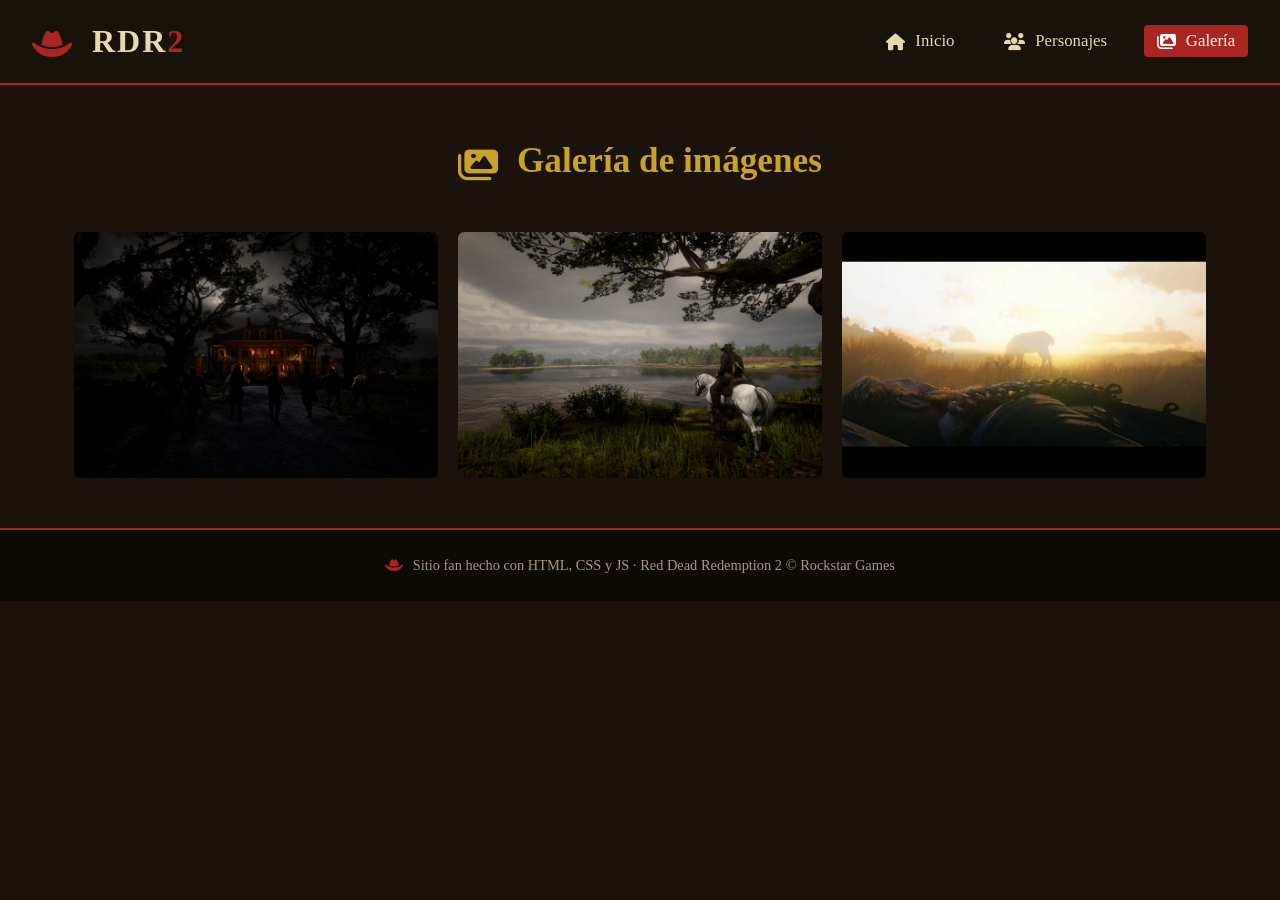
==== galeria.html @ 43a88550 "uso de iconos" ====
<!DOCTYPE html>
<html lang="es">
<head>
    <meta charset="UTF-8">
    <meta name="viewport" content="width=device-width, initial-scale=1.0">
    <title>Red Dead Redemption 2 | Galería</title>
    <link rel="stylesheet" href="https://cdnjs.cloudflare.com/ajax/libs/font-awesome/6.5.1/css/all.min.css">
    <link rel="stylesheet" href="css/estilo.css">
</head>
<body>

    <header class="header">
        <div class="logo">
            <h1><i class="fa-solid fa-hat-cowboy"></i> RDR<span>2</span></h1>
        </div>
        <nav class="nav">
            <ul>
                <li><a href="index.html"><i class="fa-solid fa-house"></i> Inicio</a></li>
                <li><a href="personajes.html"><i class="fa-solid fa-users"></i> Personajes</a></li>
                <li><a href="galeria.html" class="activo"><i class="fa-solid fa-images"></i> Galería</a></li>
            </ul>
        </nav>
    </header>

    <section class="seccion">
        <h2><i class="fa-solid fa-images"></i> Galería de imágenes</h2>

        <div class="galeria">
            <img src="img/galeria1.jpg" alt="Paisaje de RDR2" class="galeria-img">
            <img src="img/galeria2.jpg" alt="Arthur a caballo" class="galeria-img">
            <img src="img/galeria3.jpg" alt="Atardecer en el Oeste" class="galeria-img">
        </div>
    </section>

    <!-- LIGHTBOX -->
    <div class="lightbox" id="lightbox">
        <span class="cerrar-lightbox" id="cerrarLightbox"><i class="fa-solid fa-xmark"></i></span>
        <img src="" alt="Imagen ampliada" id="imgAmpliada">
    </div>

    <footer class="footer">
        <p><i class="fa-solid fa-hat-cowboy"></i> Sitio fan hecho con HTML, CSS y JS · Red Dead Redemption 2 © Rockstar Games</p>
    </footer>

    <script src="js/oper.js"></script>
</body>
</html>
---- css/estilo.css ----
/* ===== RESET ===== */
* {
    margin: 0;
    padding: 0;
    box-sizing: border-box;
}

:root {
    --rojo: #a8261f;
    --rojo-oscuro: #6e1611;
    --crema: #e8d8b0;
    --marron: #3b2a1a;
    --negro: #1a120b;
    --dorado: #c9a227;
}

body {
    font-family: 'Georgia', serif;
    background-color: var(--negro);
    color: var(--crema);
    line-height: 1.6;
}

/* ===== ICONOS (base) ===== */
i.fa-solid,
i.fa-regular,
i.fa-brands {
    margin-right: 6px;
    color: var(--dorado);
    vertical-align: middle;
}

/* ===== HEADER ===== */
.header {
    display: flex;
    justify-content: space-between;
    align-items: center;
    padding: 1rem 2rem;
    background-color: rgba(26, 18, 11, 0.95);
    border-bottom: 2px solid var(--rojo);
    position: sticky;
    top: 0;
    z-index: 100;
}

.logo h1 {
    font-size: 2rem;
    letter-spacing: 2px;
    color: var(--crema);
}

.logo i {
    color: var(--rojo);
    margin-right: 8px;
}

.logo span {
    color: var(--rojo);
}

.nav ul {
    display: flex;
    list-style: none;
    gap: 1.5rem;
}

.nav a {
    color: var(--crema);
    text-decoration: none;
    font-size: 1.05rem;
    padding: 0.4rem 0.8rem;
    border-radius: 4px;
    transition: 0.3s;
}

.nav a i {
    color: inherit;
    margin-right: 6px;
    transition: 0.3s;
}

.nav a:hover,
.nav a.activo {
    background-color: var(--rojo);
    color: #fff;
}

.nav a:hover i,
.nav a.activo i {
    color: #fff;
}

/* ===== HERO ===== */
.hero {
    height: 80vh;
    background: linear-gradient(rgba(0,0,0,0.6), rgba(0,0,0,0.8)),
                url('../img/hero.jpg') center/cover no-repeat;
    display: flex;
    justify-content: center;
    align-items: center;
    text-align: center;
    padding: 2rem;
}

.hero-contenido h2 {
    font-size: 3.5rem;
    color: var(--crema);
    text-shadow: 3px 3px 8px #000;
    margin-bottom: 1rem;
}

.hero-contenido p {
    font-size: 1.2rem;
    max-width: 700px;
    margin: 0 auto 2rem;
}

.btn {
    background-color: var(--rojo);
    color: #fff;
    border: 2px solid var(--dorado);
    padding: 0.8rem 1.8rem;
    font-size: 1rem;
    cursor: pointer;
    border-radius: 4px;
    transition: 0.3s;
    font-family: inherit;
}

.btn i {
    color: #fff;
    margin-right: 8px;
}

.btn:hover {
    background-color: var(--rojo-oscuro);
    transform: scale(1.05);
}

/* ===== INFO EXTRA (oculta por defecto) ===== */
.info-extra {
    display: none;
    max-width: 700px;
    margin: 2rem auto;
    padding: 2rem;
    background-color: var(--marron);
    border-left: 5px solid var(--rojo);
    border-radius: 8px;
}

.info-extra.mostrar {
    display: block;
    animation: aparecer 0.5s ease;
}

@keyframes aparecer {
    from { opacity: 0; transform: translateY(-15px); }
    to   { opacity: 1; transform: translateY(0); }
}

.info-extra h3 {
    margin-bottom: 1rem;
    color: var(--dorado);
}

.info-extra h3 i {
    color: var(--dorado);
    margin-right: 10px;
}

.info-extra ul {
    list-style: none;
}

.info-extra li {
    padding: 0.4rem 0;
    border-bottom: 1px dashed var(--rojo-oscuro);
}

.info-extra li i {
    color: var(--dorado);
    margin-right: 8px;
    width: 20px;
    text-align: center;
}

/* ===== CARACTERÍSTICAS ===== */
.caracteristicas {
    padding: 3rem 2rem;
    text-align: center;
}

.caracteristicas h3 {
    font-size: 2rem;
    margin-bottom: 2rem;
    color: var(--dorado);
}

.caracteristicas h3 i {
    color: var(--dorado);
    margin-right: 10px;
}

.cards {
    display: grid;
    grid-template-columns: repeat(auto-fit, minmax(220px, 1fr));
    gap: 1.5rem;
    max-width: 1100px;
    margin: 0 auto;
}

.card {
    background-color: var(--marron);
    padding: 1.5rem;
    border-radius: 8px;
    border: 1px solid var(--rojo-oscuro);
    transition: 0.3s;
}

.card:hover {
    transform: translateY(-6px);
    border-color: var(--dorado);
    box-shadow: 0 8px 20px rgba(0,0,0,0.6);
}

.card h4 {
    color: var(--dorado);
    margin-bottom: 0.6rem;
}

.card h4 i {
    color: var(--dorado);
    margin-right: 8px;
}

/* ===== SECCIONES INTERNAS ===== */
.seccion {
    padding: 3rem 2rem;
    max-width: 1200px;
    margin: 0 auto;
}

.seccion h2 {
    text-align: center;
    font-size: 2.2rem;
    margin-bottom: 2.5rem;
    color: var(--dorado);
}

.seccion h2 i {
    color: var(--dorado);
    margin-right: 10px;
}

/* ===== PERSONAJES ===== */
.personajes-grid {
    display: grid;
    grid-template-columns: repeat(auto-fit, minmax(240px, 1fr));
    gap: 1.8rem;
}

.personaje {
    background-color: var(--marron);
    border-radius: 8px;
    overflow: hidden;
    text-align: center;
    padding-bottom: 1rem;
    border: 1px solid var(--rojo-oscuro);
    transition: 0.3s;
}

.personaje:hover {
    transform: translateY(-6px);
    border-color: var(--dorado);
}

.personaje img {
    width: 100%;
    height: 260px;
    object-fit: cover;
    display: block;
}

.personaje h3 {
    margin: 1rem 0 0.5rem;
    color: var(--dorado);
}

.personaje p {
    padding: 0 1rem;
    font-size: 0.95rem;
}

.btn-ver {
    margin-top: 1rem;
    background-color: transparent;
    color: var(--crema);
    border: 1px solid var(--dorado);
    padding: 0.5rem 1.2rem;
    border-radius: 4px;
    cursor: pointer;
    font-family: inherit;
    transition: 0.3s;
}

.btn-ver i {
    color: var(--dorado);
    margin-right: 6px;
}

.btn-ver:hover {
    background-color: var(--rojo);
}

.btn-ver:hover i {
    color: #fff;
}

/* ===== MODAL ===== */
.modal {
    display: none;
    position: fixed;
    inset: 0;
    background-color: rgba(0,0,0,0.85);
    justify-content: center;
    align-items: center;
    z-index: 200;
    padding: 1rem;
}

.modal.activo {
    display: flex;
}

.modal-contenido {
    background-color: var(--marron);
    border: 2px solid var(--dorado);
    padding: 2rem;
    max-width: 500px;
    width: 100%;
    border-radius: 8px;
    position: relative;
    animation: aparecer 0.4s ease;
}

.modal-contenido h3 {
    color: var(--dorado);
    margin-bottom: 1rem;
}

.cerrar, .cerrar-lightbox {
    position: absolute;
    top: 10px;
    right: 18px;
    font-size: 1.8rem;
    cursor: pointer;
    color: var(--crema);
    transition: 0.3s;
}

.cerrar i,
.cerrar-lightbox i {
    color: var(--crema);
    margin: 0;
    transition: 0.3s;
}

.cerrar:hover,
.cerrar:hover i,
.cerrar-lightbox:hover,
.cerrar-lightbox:hover i {
    color: var(--rojo);
}

/* ===== GALERÍA ===== */
.galeria {
    display: grid;
    grid-template-columns: repeat(auto-fit, minmax(250px, 1fr));
    gap: 1rem;
}

.galeria-img {
    width: 100%;
    height: 250px;
    object-fit: cover;
    border-radius: 8px;
    cursor: pointer;
    transition: 0.3s;
    border: 2px solid transparent;
}

.galeria-img:hover {
    transform: scale(1.03);
    border-color: var(--dorado);
}

/* ===== LIGHTBOX ===== */
.lightbox {
    display: none;
    position: fixed;
    inset: 0;
    background-color: rgba(0,0,0,0.92);
    justify-content: center;
    align-items: center;
    z-index: 300;
}

.lightbox.activo {
    display: flex;
}

.lightbox img {
    max-width: 90%;
    max-height: 85%;
    border: 3px solid var(--dorado);
    border-radius: 8px;
}

/* ===== FOOTER ===== */
.footer {
    text-align: center;
    padding: 1.5rem;
    background-color: #0d0905;
    border-top: 2px solid var(--rojo);
    font-size: 0.9rem;
    color: #a89880;
}

.footer i {
    color: var(--rojo);
    margin-right: 6px;
}

/* ===== RESPONSIVE ===== */
@media (max-width: 700px) {
    .header {
        flex-direction: column;
        gap: 0.8rem;
    }

    .nav ul {
        flex-wrap: wrap;
        justify-content: center;
    }

    .hero-contenido h2 {
        font-size: 2.2rem;
    }
}
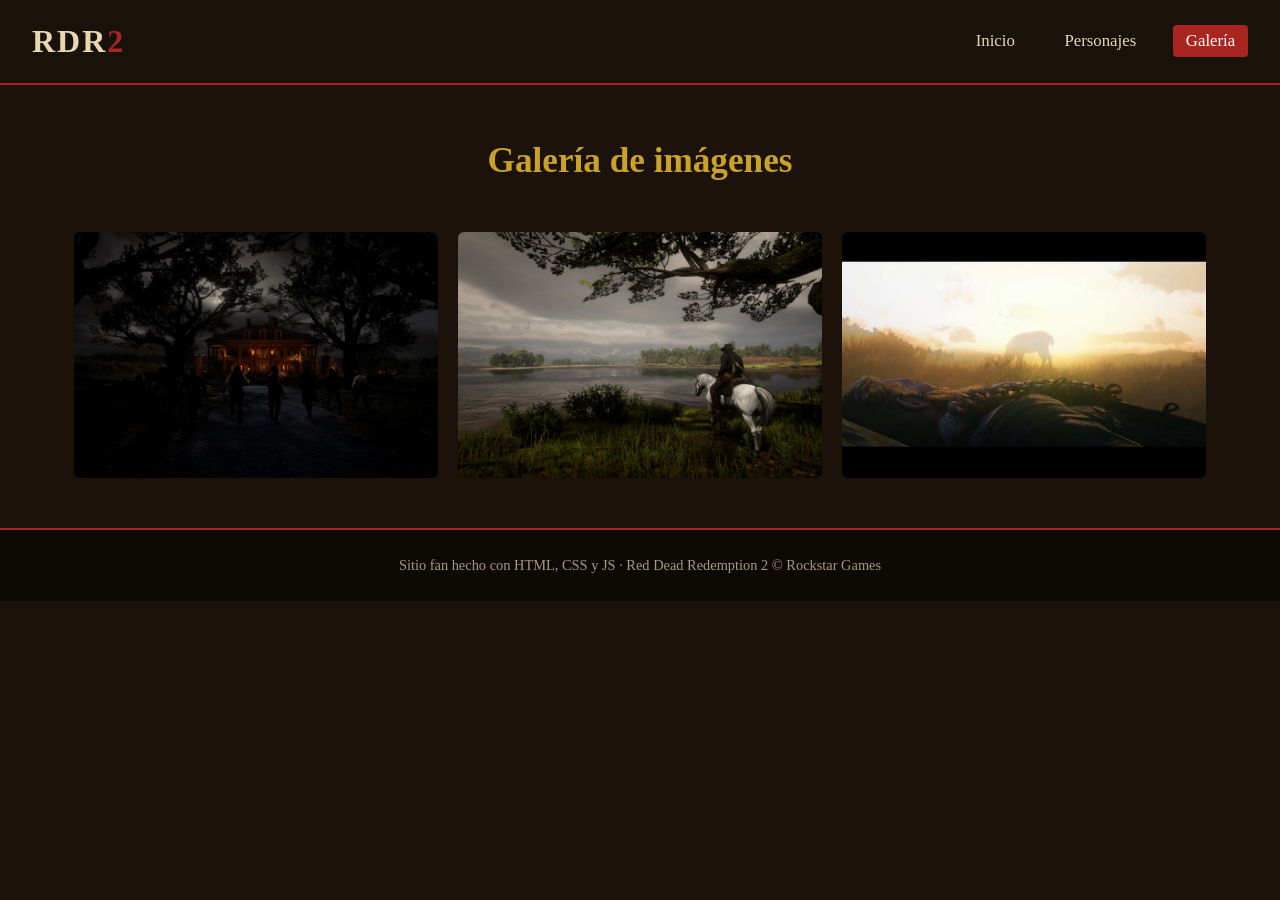
==== commit 8de244d2: "uso de animaciones" ====
--- a/galeria.html
+++ b/galeria.html
@@ -4,42 +4,43 @@
     <meta charset="UTF-8">
     <meta name="viewport" content="width=device-width, initial-scale=1.0">
     <title>Red Dead Redemption 2 | Galería</title>
-    <link rel="stylesheet" href="https://cdnjs.cloudflare.com/ajax/libs/font-awesome/6.5.1/css/all.min.css">
     <link rel="stylesheet" href="css/estilo.css">
 </head>
 <body>
 
+    <div class="polvo" id="polvo"></div>
+
     <header class="header">
         <div class="logo">
-            <h1><i class="fa-solid fa-hat-cowboy"></i> RDR<span>2</span></h1>
+            <h1>RDR<span>2</span></h1>
         </div>
         <nav class="nav">
             <ul>
-                <li><a href="index.html"><i class="fa-solid fa-house"></i> Inicio</a></li>
-                <li><a href="personajes.html"><i class="fa-solid fa-users"></i> Personajes</a></li>
-                <li><a href="galeria.html" class="activo"><i class="fa-solid fa-images"></i> Galería</a></li>
+                <li><a href="index.html">Inicio</a></li>
+                <li><a href="personajes.html">Personajes</a></li>
+                <li><a href="galeria.html" class="activo">Galería</a></li>
             </ul>
         </nav>
     </header>
 
     <section class="seccion">
-        <h2><i class="fa-solid fa-images"></i> Galería de imágenes</h2>
+        <h2 class="titulo-seccion revelar">Galería de imágenes</h2>
 
         <div class="galeria">
-            <img src="img/galeria1.jpg" alt="Paisaje de RDR2" class="galeria-img">
-            <img src="img/galeria2.jpg" alt="Arthur a caballo" class="galeria-img">
-            <img src="img/galeria3.jpg" alt="Atardecer en el Oeste" class="galeria-img">
+            <img src="img/galeria1.jpg" alt="Paisaje de RDR2" class="galeria-img revelar">
+            <img src="img/galeria2.jpg" alt="Arthur a caballo" class="galeria-img revelar">
+            <img src="img/galeria3.jpg" alt="Atardecer en el Oeste" class="galeria-img revelar">
         </div>
     </section>
 
     <!-- LIGHTBOX -->
     <div class="lightbox" id="lightbox">
-        <span class="cerrar-lightbox" id="cerrarLightbox"><i class="fa-solid fa-xmark"></i></span>
+        <span class="cerrar-lightbox" id="cerrarLightbox">&times;</span>
         <img src="" alt="Imagen ampliada" id="imgAmpliada">
     </div>
 
     <footer class="footer">
-        <p><i class="fa-solid fa-hat-cowboy"></i> Sitio fan hecho con HTML, CSS y JS · Red Dead Redemption 2 © Rockstar Games</p>
+        <p>Sitio fan hecho con HTML, CSS y JS · Red Dead Redemption 2 © Rockstar Games</p>
     </footer>
 
     <script src="js/oper.js"></script>
